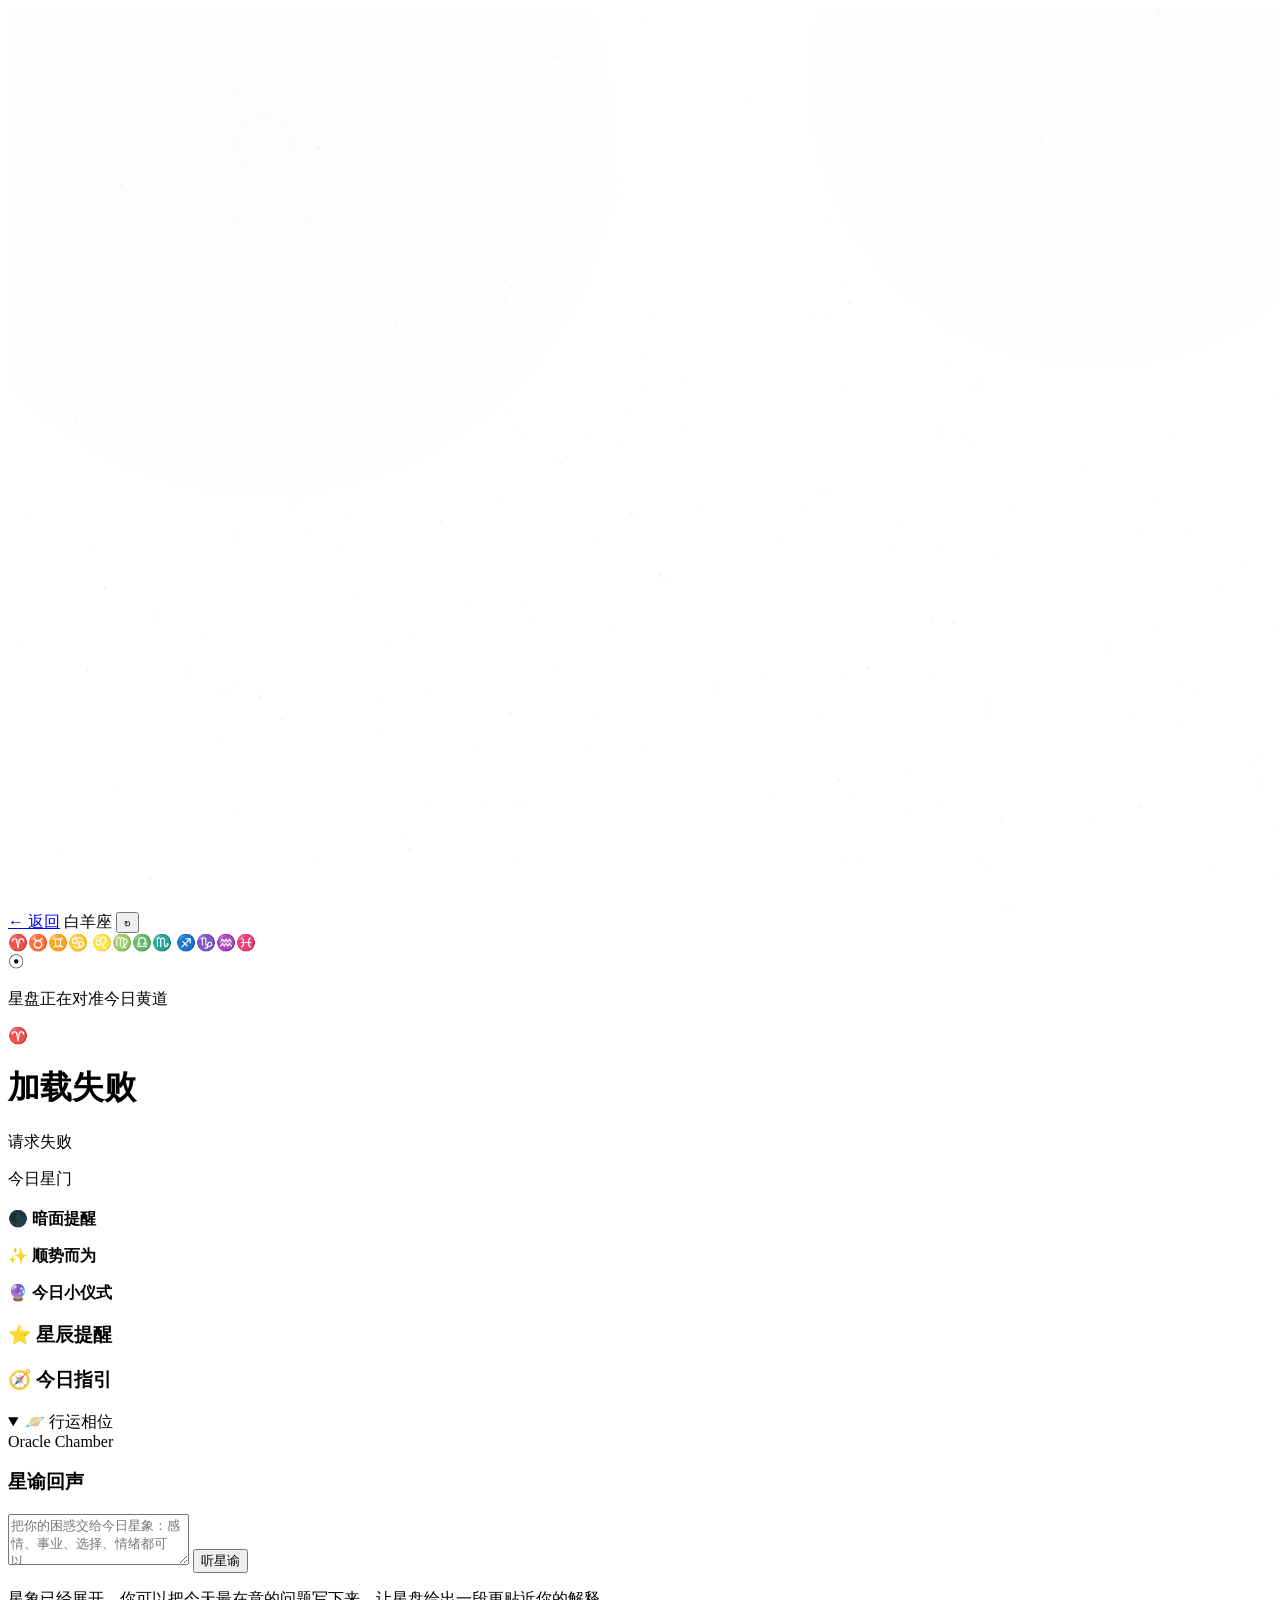
==== static/detail.html @ 1f48224c "Sync deployed horoscope updates" ====
<!doctype html>
<html lang="zh-CN">
  <head>
    <meta charset="utf-8" />
    <meta name="viewport" content="width=device-width, initial-scale=1" />
    <title>星座运势</title>
    <link rel="stylesheet" href="/horoscope/static/detail.css" />
  </head>
  <body>
    <canvas id="starfield"></canvas>

    <nav class="topbar">
      <a href="/horoscope/static/index.html" class="back">← 返回</a>
      <span id="navTitle">星座运势</span>
      <button id="refreshBtn" title="刷新">↻</button>
    </nav>

    <main class="container" id="app">
      <!-- Loading -->
      <div class="loading" id="loader">
        <div class="zodiac-wheel">
          <div class="wheel-ring"></div>
          <div class="wheel-ring"></div>
          <span>♈</span><span>♉</span><span>♊</span><span>♋</span>
          <span>♌</span><span>♍</span><span>♎</span><span>♏</span>
          <span>♐</span><span>♑</span><span>♒</span><span>♓</span>
          <div class="wheel-center">☉</div>
        </div>
        <p>星盘正在对准今日黄道</p>
      </div>

      <!-- Sign header -->
      <div class="sign-header" id="signHeader">
        <div class="sign-icon-large" id="signIconLarge"></div>
        <h1 id="reportTitle"></h1>
        <p class="summary" id="reportSummary"></p>
      </div>

      <!-- Deep reading -->
      <section class="deep-panel">
        <div>
          <span>今日星门</span>
          <h3 id="deepHeadline"></h3>
          <p id="deepWhy"></p>
        </div>
        <div class="deep-grid">
          <article>
            <b>🌑 暗面提醒</b>
            <p id="deepBlindSpot"></p>
          </article>
          <article>
            <b>✨ 顺势而为</b>
            <p id="deepBestMove"></p>
          </article>
          <article>
            <b>🔮 今日小仪式</b>
            <p id="deepRitual"></p>
          </article>
        </div>
      </section>

      <!-- Score rings -->
      <div class="score-ring-grid" id="scoreGrid"></div>

      <!-- Highlights -->
      <section class="report-section">
        <h3>⭐ 星辰提醒</h3>
        <ul id="highlights"></ul>
      </section>

      <!-- Actions -->
      <section class="report-section">
        <h3>🧭 今日指引</h3>
        <ul id="actions"></ul>
      </section>

      <!-- Evidence / Transits -->
      <details class="evidence-box" open>
        <summary>🪐 行运相位</summary>
        <div id="evidenceList"></div>
      </details>

      <!-- Oracle Chamber -->
      <section class="ask-panel">
        <div class="ask-panel-bg"></div>
        <div class="ask-heading">
          <div>
            <span>Oracle Chamber</span>
            <h3>星谕回声</h3>
          </div>
        </div>
        <div id="quickQuestions" class="quick-questions"></div>
        <form id="askForm" class="ask-form">
          <textarea name="question" rows="3" maxlength="240"
            placeholder="把你的困惑交给今日星象：感情、事业、选择、情绪都可以。"></textarea>
          <button type="submit">听星谕</button>
        </form>
        <p id="askAnswer" class="ask-answer">
          星象已经展开。你可以把今天最在意的问题写下来，让星盘给出一段更贴近你的解释。
        </p>
      </section>

      <p id="disclaimer" class="disclaimer"></p>
    </main>

    <script>
      /* ===== STARFIELD (same as index) ===== */
      (function() {
        const canvas = document.getElementById('starfield');
        const ctx = canvas.getContext('2d');
        let stars = [];
        let shootingStars = [];
        let w, h;
        function resize() {
          w = canvas.width = window.innerWidth;
          h = canvas.height = window.innerHeight;
        }
        function createStars() {
          stars = [];
          const count = Math.floor((w * h) / 3000);
          for (let i = 0; i < count; i++) {
            stars.push({
              x: Math.random() * w,
              y: Math.random() * h,
              r: Math.random() * 1.2 + 0.2,
              alpha: Math.random() * 0.6 + 0.3,
              da: (Math.random() - 0.5) * 0.006,
              vx: (Math.random() - 0.5) * 0.05,
              vy: (Math.random() - 0.5) * 0.03,
            });
          }
        }
        function spawnShootingStar() {
          if (Math.random() > 0.002) return;
          shootingStars.push({
            x: Math.random() * w * 0.8,
            y: Math.random() * h * 0.3,
            len: Math.random() * 60 + 30,
            speed: Math.random() * 3 + 2,
            angle: Math.PI / 6 + Math.random() * 0.3,
            alpha: 1, life: 1,
          });
        }
        function draw() {
          ctx.clearRect(0, 0, w, h);
          const g1 = ctx.createRadialGradient(w*0.2,h*0.15,0,w*0.2,h*0.15,w*0.3);
          g1.addColorStop(0,'rgba(118,217,196,0.025)'); g1.addColorStop(1,'transparent');
          ctx.fillStyle = g1; ctx.fillRect(0,0,w,h);
          const g2 = ctx.createRadialGradient(w*0.85,h*0.08,0,w*0.85,h*0.08,w*0.25);
          g2.addColorStop(0,'rgba(215,255,113,0.02)'); g2.addColorStop(1,'transparent');
          ctx.fillStyle = g2; ctx.fillRect(0,0,w,h);
          for (const s of stars) {
            s.alpha += s.da;
            if (s.alpha > 0.9 || s.alpha < 0.15) s.da = -s.da;
            s.x += s.vx; s.y += s.vy;
            if (s.x < 0) s.x = w; if (s.x > w) s.x = 0;
            if (s.y < 0) s.y = h; if (s.y > h) s.y = 0;
            ctx.beginPath(); ctx.arc(s.x, s.y, s.r, 0, Math.PI * 2);
            ctx.fillStyle = `rgba(242,239,231,${s.alpha})`; ctx.fill();
          }
          spawnShootingStar();
          for (let i = shootingStars.length - 1; i >= 0; i--) {
            const ss = shootingStars[i];
            ss.x += Math.cos(ss.angle)*ss.speed;
            ss.y += Math.sin(ss.angle)*ss.speed;
            ss.life -= 0.012; ss.alpha = ss.life;
            if (ss.life <= 0) { shootingStars.splice(i,1); continue; }
            const tx = ss.x - Math.cos(ss.angle)*ss.len;
            const ty = ss.y - Math.sin(ss.angle)*ss.len;
            const gr = ctx.createLinearGradient(tx,ty,ss.x,ss.y);
            gr.addColorStop(0,'transparent'); gr.addColorStop(1,`rgba(242,239,231,${ss.alpha})`);
            ctx.beginPath(); ctx.moveTo(tx,ty); ctx.lineTo(ss.x,ss.y);
            ctx.strokeStyle = gr; ctx.lineWidth = 1.5; ctx.stroke();
            ctx.beginPath(); ctx.arc(ss.x,ss.y,1.8,0,Math.PI*2);
            ctx.fillStyle = `rgba(215,255,113,${ss.alpha*0.7})`; ctx.fill();
          }
          requestAnimationFrame(draw);
        }
        resize(); createStars(); draw();
        window.addEventListener('resize', ()=>{ resize(); createStars(); });
      })();

      /* ===== MAIN APP ===== */
      const params = new URLSearchParams(location.search);
      const sign = params.get("sign") || "aries";
      const period = params.get("period") || "daily";
      let currentReport = null;

      const signNames = {
        aries:"白羊座", taurus:"金牛座", gemini:"双子座", cancer:"巨蟹座",
        leo:"狮子座", virgo:"处女座", libra:"天秤座", scorpio:"天蝎座",
        sagittarius:"射手座", capricorn:"摩羯座", aquarius:"水瓶座", pisces:"双鱼座"
      };

      const signElements = {
        aries:"fire", taurus:"earth", gemini:"air", cancer:"water",
        leo:"fire", virgo:"earth", libra:"air", scorpio:"water",
        sagittarius:"fire", capricorn:"earth", aquarius:"air", pisces:"water"
      };

      const signIcons = {
        aries: "♈", taurus: "♉", gemini: "♊", cancer: "♋",
        leo: "♌", virgo: "♍", libra: "♎", scorpio: "♏",
        sagittarius: "♐", capricorn: "♑", aquarius: "♒", pisces: "♓"
      };

      const planetIcons = {
        "Sun": "☉", "Moon": "☽", "Mercury": "☿", "Venus": "♀",
        "Mars": "♂", "Jupiter": "♃", "Saturn": "♄", "Uranus": "♅",
        "Neptune": "♆", "Pluto": "♇", "North Node": "☊", "South Node": "☋",
        "Chiron": "⚷", "Lilith": "⚸"
      };

      const element = signElements[sign] || "fire";
      document.documentElement.setAttribute("data-element", element);
      document.getElementById("navTitle").textContent = signNames[sign] || sign;
      document.getElementById("signIconLarge").textContent = signIcons[sign] || "★";
      document.title = (signNames[sign] || "") + " 运势";

      async function load() {
        const loader = document.getElementById("loader");
        loader.classList.add("active");
        try {
          const res = await fetch(`/horoscope/api/horoscope/public?sign=${encodeURIComponent(sign)}&period=${period}`);
          if (!res.ok) throw new Error("请求失败");
          const data = await res.json();
          render(data);
        } catch (e) {
          document.getElementById("reportTitle").textContent = "加载失败";
          document.getElementById("reportSummary").textContent = e.message;
        } finally {
          loader.classList.remove("active");
        }
      }

      function render(data) {
        currentReport = data;
        document.getElementById("reportTitle").textContent =
          `${data.subject} · ${data.period.type === "daily" ? "今日" : "本周"} ${data.overall_score}`;
        document.getElementById("reportSummary").textContent = data.summary;
        document.getElementById("disclaimer").textContent = data.disclaimer || "";

        const deep = data.deep_reading || {};
        document.getElementById("deepHeadline").textContent = deep.headline || "";
        document.getElementById("deepWhy").textContent = deep.why_it_matters || "";
        document.getElementById("deepBlindSpot").textContent = deep.blind_spot || "";
        document.getElementById("deepBestMove").textContent = deep.best_move || "";
        document.getElementById("deepRitual").textContent = deep.micro_ritual || "";

        renderQuickQuestions(data.suggested_questions || deep.reflection_questions || []);

        // Ring progress scores
        document.getElementById("scoreGrid").innerHTML = Object.values(data.scores)
          .map(s => {
            const pct = Math.min(100, Math.max(0, s.score));
            const circumference = 2 * Math.PI * 36;
            const offset = circumference * (1 - pct / 100);
            const color = pct >= 70 ? 'var(--good)' : pct >= 40 ? 'var(--mid)' : 'var(--low)';
            return `
              <div class="score-ring-card">
                <svg class="score-ring" viewBox="0 0 80 80">
                  <circle class="ring-bg" cx="40" cy="40" r="36" />
                  <circle class="ring-fill" cx="40" cy="40" r="36"
                    style="stroke-dasharray:${circumference};stroke-dashoffset:${offset};stroke:${color}" />
                </svg>
                <div class="score-ring-label">
                  <strong>${s.score}</strong>
                  <span>${s.label}</span>
                </div>
              </div>`;
          }).join("");

        document.getElementById("highlights").innerHTML =
          data.highlights.map(h => `<li>${h}</li>`).join("");
        document.getElementById("actions").innerHTML =
          data.actions.map(a => `<li>${a}</li>`).join("");

        document.getElementById("evidenceList").innerHTML = data.evidence
          .map(e => {
            const planetKey = Object.keys(planetIcons).find(k =>
              e.planet.toLowerCase().includes(k.toLowerCase()));
            const icon = planetKey ? planetIcons[planetKey] : "✦";
            return `<div class="evidence-item">
              <span class="evidence-planet-icon">${icon}</span>
              <div class="evidence-text">
                <strong>${e.planet} ${e.aspect_cn}</strong>
                <span>${e.description} 主题：${e.theme}</span>
              </div>
              <span class="confidence">${Math.round(e.confidence * 100)}%</span>
            </div>`;
          }).join("");
      }

      function renderQuickQuestions(questions) {
        document.getElementById("quickQuestions").innerHTML = questions
          .slice(0, 4)
          .map(q => `<button type="button" data-question="${escAttr(q)}">${esc(q)}</button>`)
          .join("");
      }

      document.getElementById("askForm").addEventListener("submit", async (e) => {
        e.preventDefault();
        const ta = e.currentTarget.elements.question;
        if (!currentReport) return;
        const ans = document.getElementById("askAnswer");
        ans.classList.add("thinking");
        ans.textContent = "星盘正在回声室里重新排列今日相位...";
        try {
          const res = await fetch("/horoscope/api/horoscope/ask", {
            method: "POST",
            headers: { "Content-Type": "application/json" },
            body: JSON.stringify({ report: currentReport, question: ta.value }),
          });
          const data = await res.json();
          ans.textContent = data.answer;
        } catch (err) {
          ans.textContent = err.message;
        } finally {
          ans.classList.remove("thinking");
        }
      });

      document.getElementById("quickQuestions").addEventListener("click", async (e) => {
        const btn = e.target.closest("[data-question]");
        if (!btn) return;
        document.querySelector("#askForm textarea").value = btn.dataset.question;
        document.getElementById("askForm").dispatchEvent(new Event("submit"));
      });

      document.getElementById("refreshBtn").addEventListener("click", load);

      function esc(s) { return String(s).replaceAll("&","&amp;").replaceAll("<","&lt;").replaceAll(">","&gt;"); }
      function escAttr(s) { return esc(s).replaceAll('"',"&quot;").replaceAll("'","&#039;").replaceAll("`","&#096;"); }

      load();
    </script>
  </body>
</html>
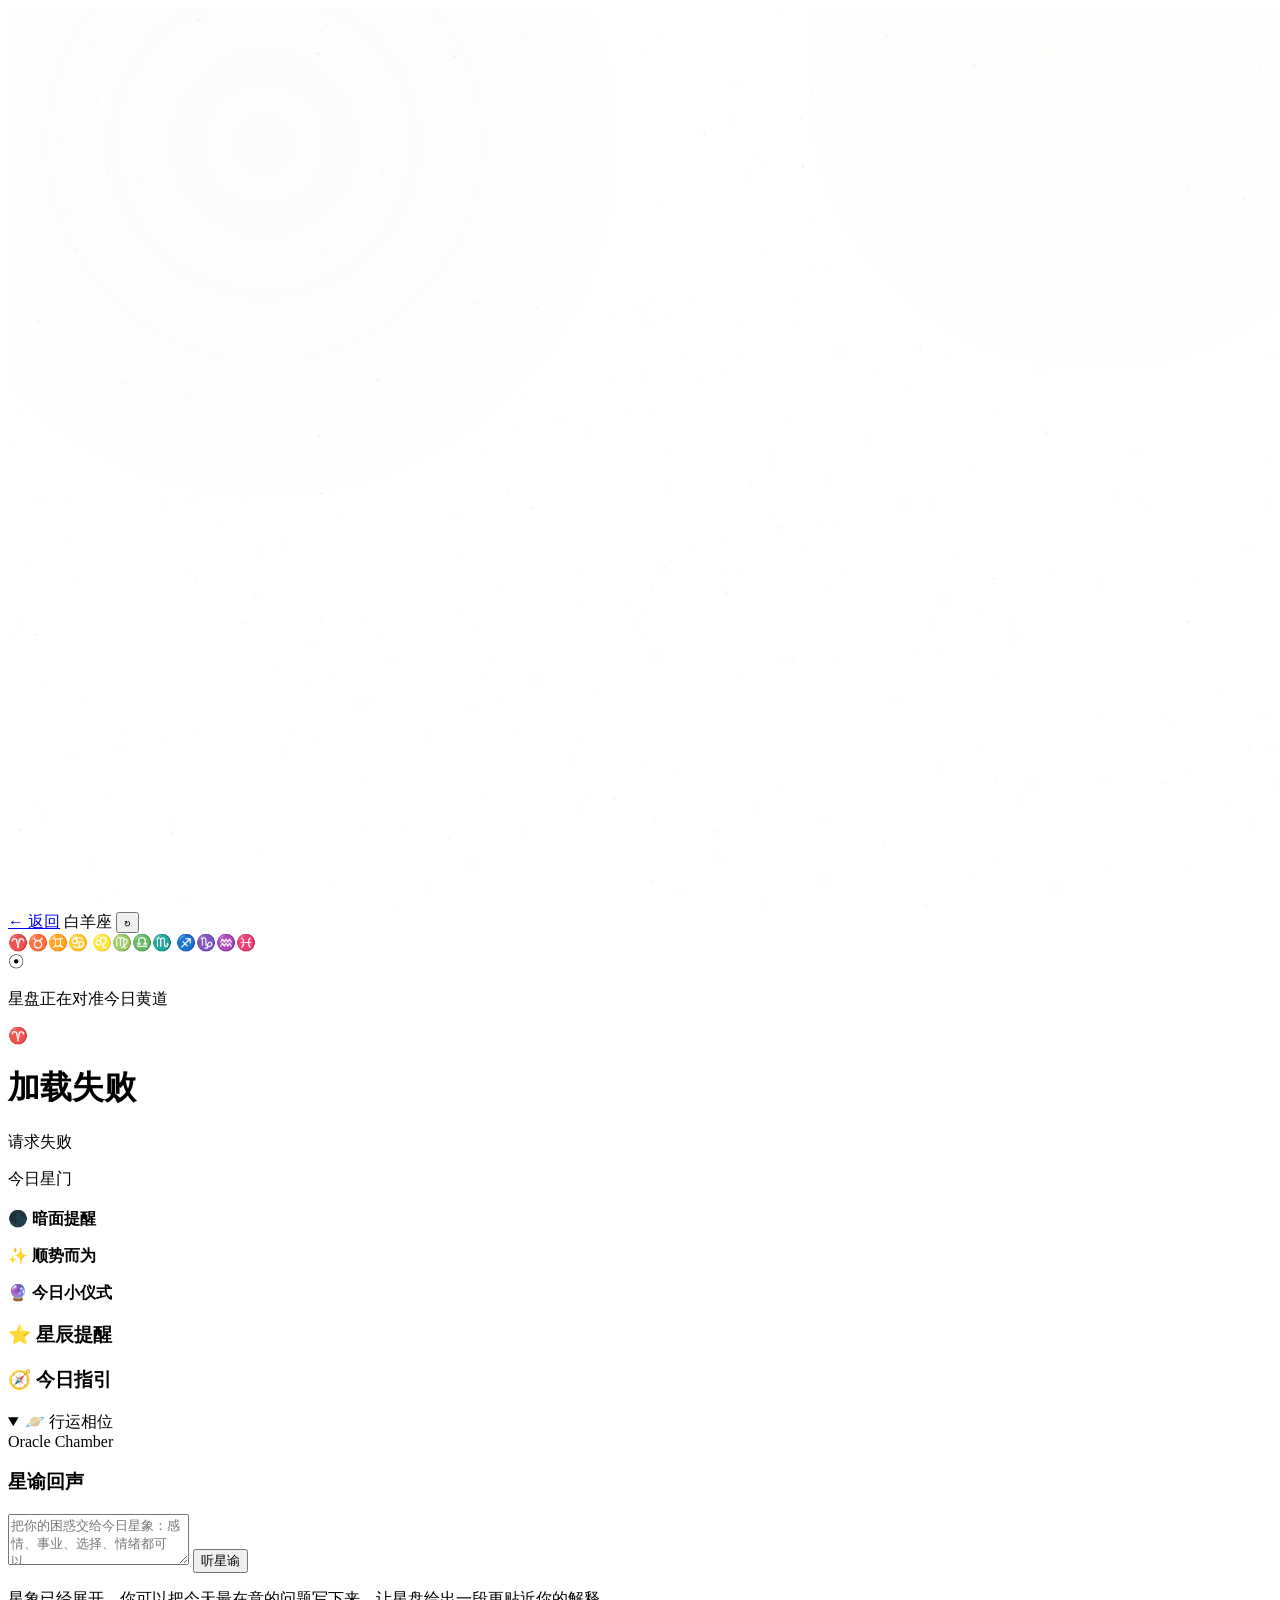
==== commit 5fb9c6e6: "feat: 优化打分系统 + 性能优化 打分系统改进: - 基线从 50 → 60（'及格线'对应'无明显影响'） - 因子影响力从 ±15 → ±12 - 范围钳制 [20,95] → [25,95" ====
--- a/static/detail.html
+++ b/static/detail.html
@@ -61,6 +61,12 @@
 
       <!-- Score rings -->
       <div class="score-ring-grid" id="scoreGrid"></div>
+
+      <!-- Ranking -->
+      <div id="rankingSection" class="ranking-section" style="display:none">
+        <div class="ranking-badge" id="rankingBadge"></div>
+        <div class="ranking-detail" id="rankingDetail"></div>
+      </div>
 
       <!-- Highlights -->
       <section class="report-section">
@@ -255,7 +261,7 @@
             const pct = Math.min(100, Math.max(0, s.score));
             const circumference = 2 * Math.PI * 36;
             const offset = circumference * (1 - pct / 100);
-            const color = pct >= 70 ? 'var(--good)' : pct >= 40 ? 'var(--mid)' : 'var(--low)';
+            const color = pct >= 70 ? 'var(--good)' : pct >= 55 ? 'var(--mid)' : 'var(--low)';
             return `
               <div class="score-ring-card">
                 <svg class="score-ring" viewBox="0 0 80 80">
@@ -274,6 +280,25 @@
           data.highlights.map(h => `<li>${h}</li>`).join("");
         document.getElementById("actions").innerHTML =
           data.actions.map(a => `<li>${a}</li>`).join("");
+
+        // Ranking
+        const rankingSection = document.getElementById("rankingSection");
+        if (data.ranking) {
+          const r = data.ranking;
+          const badge = document.getElementById("rankingBadge");
+          badge.textContent = r.tag;
+          badge.className = "ranking-badge " + r.tag_type;
+
+          const signNames = {aries:"白羊",taurus:"金牛",gemini:"双子",cancer:"巨蟹",leo:"狮子",virgo:"处女",libra:"天秤",scorpio:"天蝎",sagittarius:"射手",capricorn:"摩羯",aquarius:"水瓶",pisces:"双鱼"};
+          const top3 = r.top3.map(s => (signNames[s.sign]||s.sign) + " " + s.score).join("、");
+          const bottom3 = r.bottom3.map(s => (signNames[s.sign]||s.sign) + " " + s.score).join("、");
+          document.getElementById("rankingDetail").innerHTML =
+            `12星座中排第 <span class="rank-highlight">${r.rank}</span> · ` +
+            `前三：${top3} · 后三：${bottom3}`;
+          rankingSection.style.display = "";
+        } else {
+          rankingSection.style.display = "none";
+        }
 
         document.getElementById("evidenceList").innerHTML = data.evidence
           .map(e => {
